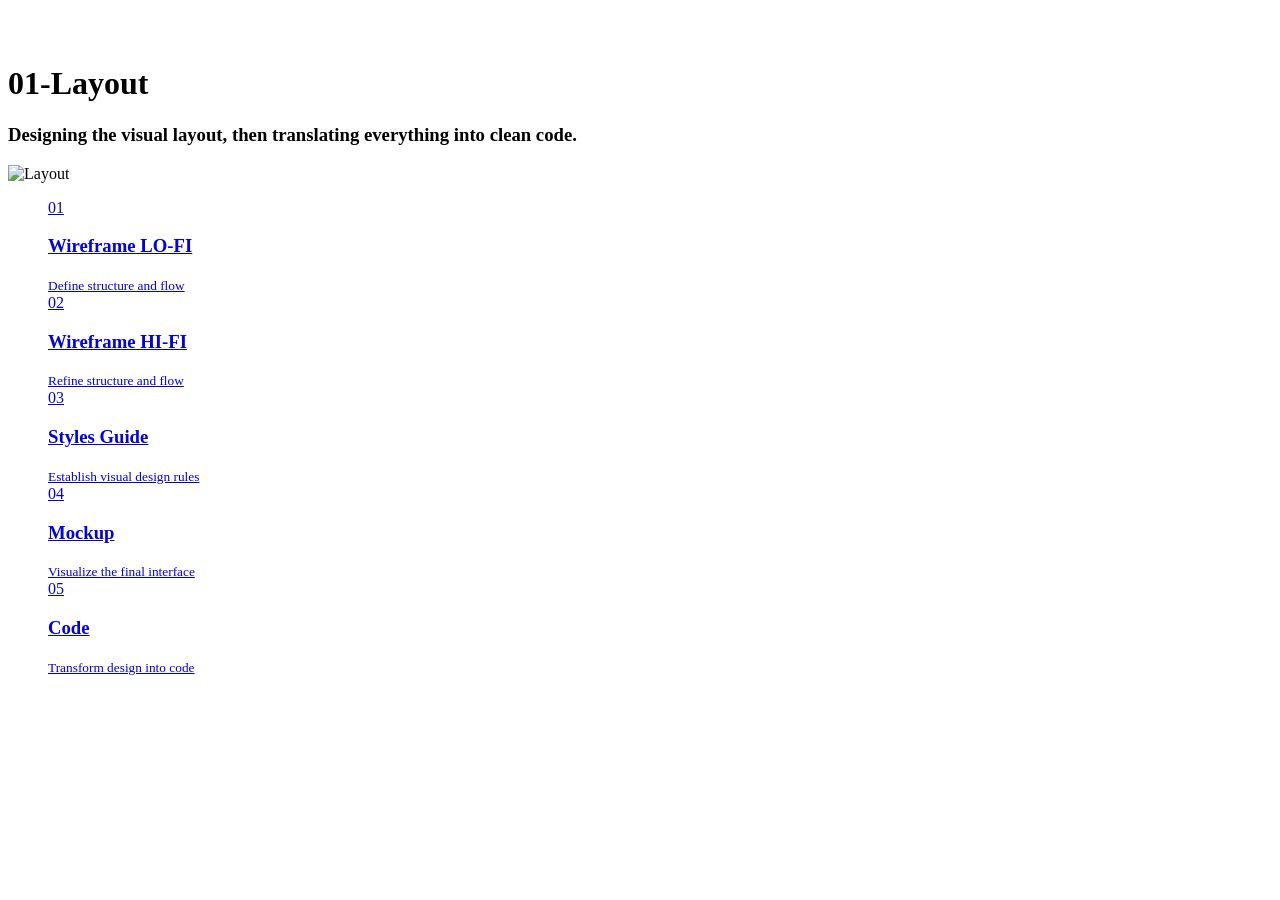
==== 01-layout/index.html @ c152c7be "Se agrega actualiza repo" ====
<!DOCTYPE html>
<html lang="en">
<head>
    <meta charset="UTF-8">
    <meta name="viewport" content="width=device-width, initial-scale=1.0">
    <title>01-Layout</title>
    <link rel="stylesheet" href="../src/css/master.css">
</head>
<body class="mainmenu layout">
    <nav class="back">
        <a href="../index.html">
            <svg xmlns="http://www.w3.org/2000/svg" width="32" height="32" fill="#fff" viewBox="0 0 256 256">
                <path d="M240,208H224V136l2.34,2.34A8,8,0,0,0,237.66,127L139.31,28.68a16,16,0,0,0-22.62,0L18.34,127a8,8,0,0,0,11.32,11.31L32,136v72H16a8,8,0,0,0,0,16H240a8,8,0,0,0,0-16ZM48,120l80-80,80,80v88H160V152a8,8,0,0,0-8-8H104a8,8,0,0,0-8,8v56H48Zm96,88H112V160h32Z"></path>
            </svg>
        </a>
    </nav>
    <main>
        <header>
            <h1>01-Layout</h1>
            <h3>Designing the visual layout, then translating everything into clean code.</h3>
            <img src="../src/imgs/layout.webp" alt="Layout">
        </header>
        <menu>
            <a href="01-wireframe/index.html">
                <span>01</span>
                <aside>
                    <h3>Wireframe LO-FI</h3>
                    <small>Define structure and flow</small>
                </aside>
            </a>
            <a href="02-wireframe/index.html">
                <span>02</span>
                <aside>
                    <h3>Wireframe HI-FI</h3>
                    <small>Refine structure and flow</small>
                </aside>
            </a>
            <a href="03-stylesguide/index.html">
                <span>03</span>
                <aside>
                    <h3>Styles Guide</h3>
                    <small>Establish visual design rules</small>
                </aside>
            </a>
            <a href="04-mockup/index.html">
                <span>04</span>
                <aside>
                    <h3>Mockup</h3>
                    <small>Visualize the final interface</small>
                </aside>
            </a>
            <a href="05-code/index.html">
                <span>05</span>
                <aside>
                    <h3>Code</h3>
                    <small>Transform design into code</small>
                </aside>
            </a>
        </menu>
    </main>
</body>
</html>
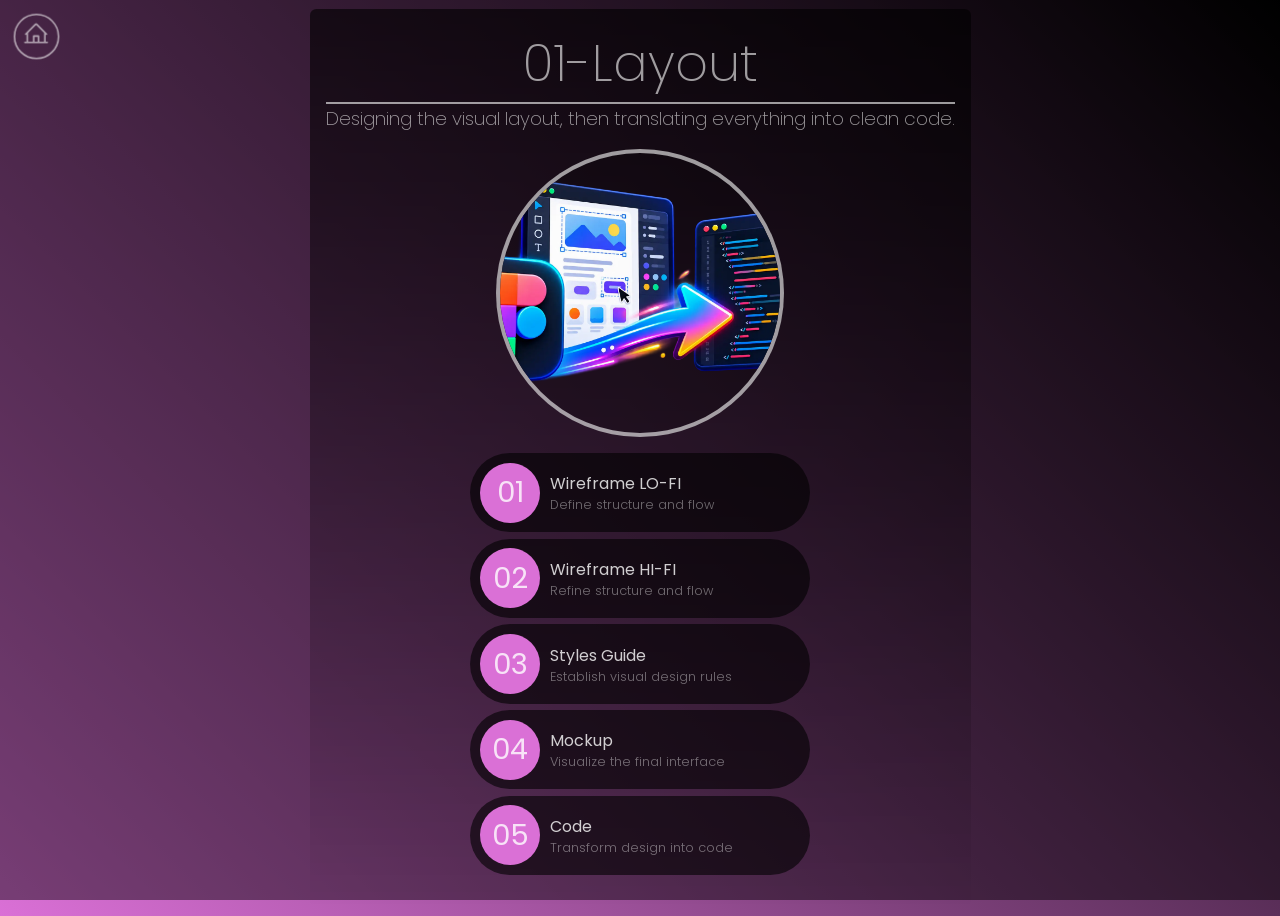
==== commit 77219980: "Se agrega video" ====
--- a/01-layout/index.html
+++ b/01-layout/index.html
@@ -7,6 +7,9 @@
     <link rel="stylesheet" href="../src/css/master.css">
 </head>
 <body class="mainmenu layout">
+    <video class="bg-video" autoplay muted loop playsinline>
+        <source src="../src/videos/video.mp4" type="video/mp4">
+    </video>
     <nav class="back">
         <a href="../index.html">
             <svg xmlns="http://www.w3.org/2000/svg" width="32" height="32" fill="#fff" viewBox="0 0 256 256">
--- a/src/css/master.css
+++ b/src/css/master.css
@@ -0,0 +1,193 @@
+/* Google Fonts: Poppins */
+@import url('https://fonts.googleapis.com/css2?family=Poppins:ital,wght@0,100;0,200;0,300;0,400;0,500;0,600;0,700;0,800;0,900;1,100;1,200;1,300;1,400;1,500;1,600;1,700;1,800;1,900&display=swap');
+
+/* Video de fondo */
+video.bg-video {
+    height: 100%;
+    left: 0;
+    object-fit: cover;
+    position: fixed;
+    top: 0;
+    width: 100%;
+    z-index: -2;
+}
+
+/* Capa oscura sobre el video para que el texto se lea bien */
+body::before {
+    background: rgba(0, 0, 0, 0.45);
+    content: '';
+    inset: 0;
+    position: fixed;
+    z-index: -1;
+}
+
+body {
+    align-items: center;
+    
+    color: #fff9;
+    display: flex;
+    font-family: Poppins, serif;
+    justify-content: center;
+    min-height: 100dvh;
+
+    nav.back {
+        align-items: center;
+        border: 2px solid #fff;
+        border-radius: 50%;
+        display: flex;
+        justify-content: center;
+        height: 40px;
+        left: 8px;
+        opacity: .6;
+        padding: 0.4rem;
+        position: fixed;
+        top: 8px;
+        transform: scale(.8);
+        transition: all 0.4s ease-in;
+        width: 40px;
+        &:hover {
+            transform: scale(1.1);
+            opacity: 1;
+        }
+    }
+
+    &.mainmenu.layout {
+         background: linear-gradient(45deg, orchid, black);
+         main {
+            header {
+                h1 {
+                    margin: 0;
+                }
+                h3 {
+                    font-weight: 200;
+                }
+                img {
+                    background-color: #0003;
+                }
+            }
+            menu {
+                gap: 0.4rem;
+                a:is(:link, :visited) {
+                    span {
+                        background-color: orchid;
+                    }
+                    aside {
+                        h3 {
+                            font-size: 1rem;
+                        }
+                    }
+                    &:is(:hover) {
+                        background-color: orchid;
+                    }
+                }
+            }
+         }
+    }
+
+    main {
+        background: linear-gradient(to bottom, #0009, #0000);
+        border-radius: 0.4rem;
+        min-width: 380px;
+        padding: 1rem;
+    }
+    /* Main Menu */
+    &.mainmenu {
+        main {
+            header {
+                h1 {
+                    border-bottom: 2px solid #fff9;
+                    font-size: 3.2rem;
+                    font-weight: 200;
+                    text-align: center;
+                }
+                img {
+                    border: 4px solid #fff9;
+                    border-radius: 50%;
+                    display: flex;
+                    height: 280px;
+                    margin: 1rem auto;
+                    object-fit: cover;
+                    
+                    width: 280px;
+                }
+                h2 {
+                    font-weight: 500;
+                    margin: 0;
+                    text-transform: uppercase;
+                    text-align: center;
+                }
+                h3 {
+                    font-weight: 400;
+                    margin: 0;
+                    text-align: center;
+                }
+                h4 {
+                    font-weight: 300;
+                    font-size: 0.8rem;
+                    margin: 0;
+                    text-align: center;
+                }
+                h5 {
+                    font-size: 0.8rem;
+                    font-weight: 500;
+                    margin: 0;
+                    text-align: center;
+                }
+            }
+            menu {
+                align-items: center;
+                display: flex;
+                flex-direction: column;
+                gap: 1rem;
+                justify-content: center;
+                padding: 0;
+                a:is(:link, :visited) {
+                    align-items: center;
+                    background-color: #0009;
+                    border-radius: 5rem;
+                    color: #fffc;
+                    display: flex;
+                    padding: 0.6rem;
+                    text-decoration:none;
+                    transition: all 0.4s ease-in;
+                    width: 320px;
+                    &:is(:hover) {
+                        background-color: crimson;
+                        transform: scale(1.04) translateX(18px);
+                    }
+                    span {
+                        align-items: center;
+                        background-color: crimson;
+                        border-radius: 50%;
+                        display: flex;
+                        justify-content: center;
+                        font-size: 1.8rem;
+                        height: 60px;
+                        transition: all 0.4s ease-in;
+                        width: 60px;
+                    }
+                    &:hover span {
+                        background-color: #0009;
+                    }
+                    aside {
+                        margin-left: 0.6rem;
+                        display: flex;
+                        flex-direction: column;
+                        justify-content: center;
+                        align-items: start;
+                        h3 {
+                            margin: 0;
+                            font-size: 1.6rem;
+                            font-weight: 400;
+                        }
+                        small {
+                            color: #fff6;
+                            font-size: 0.8rem;
+                            font-weight: 300;
+                        }
+                    }
+                }
+            }
+        }
+    }
+}
